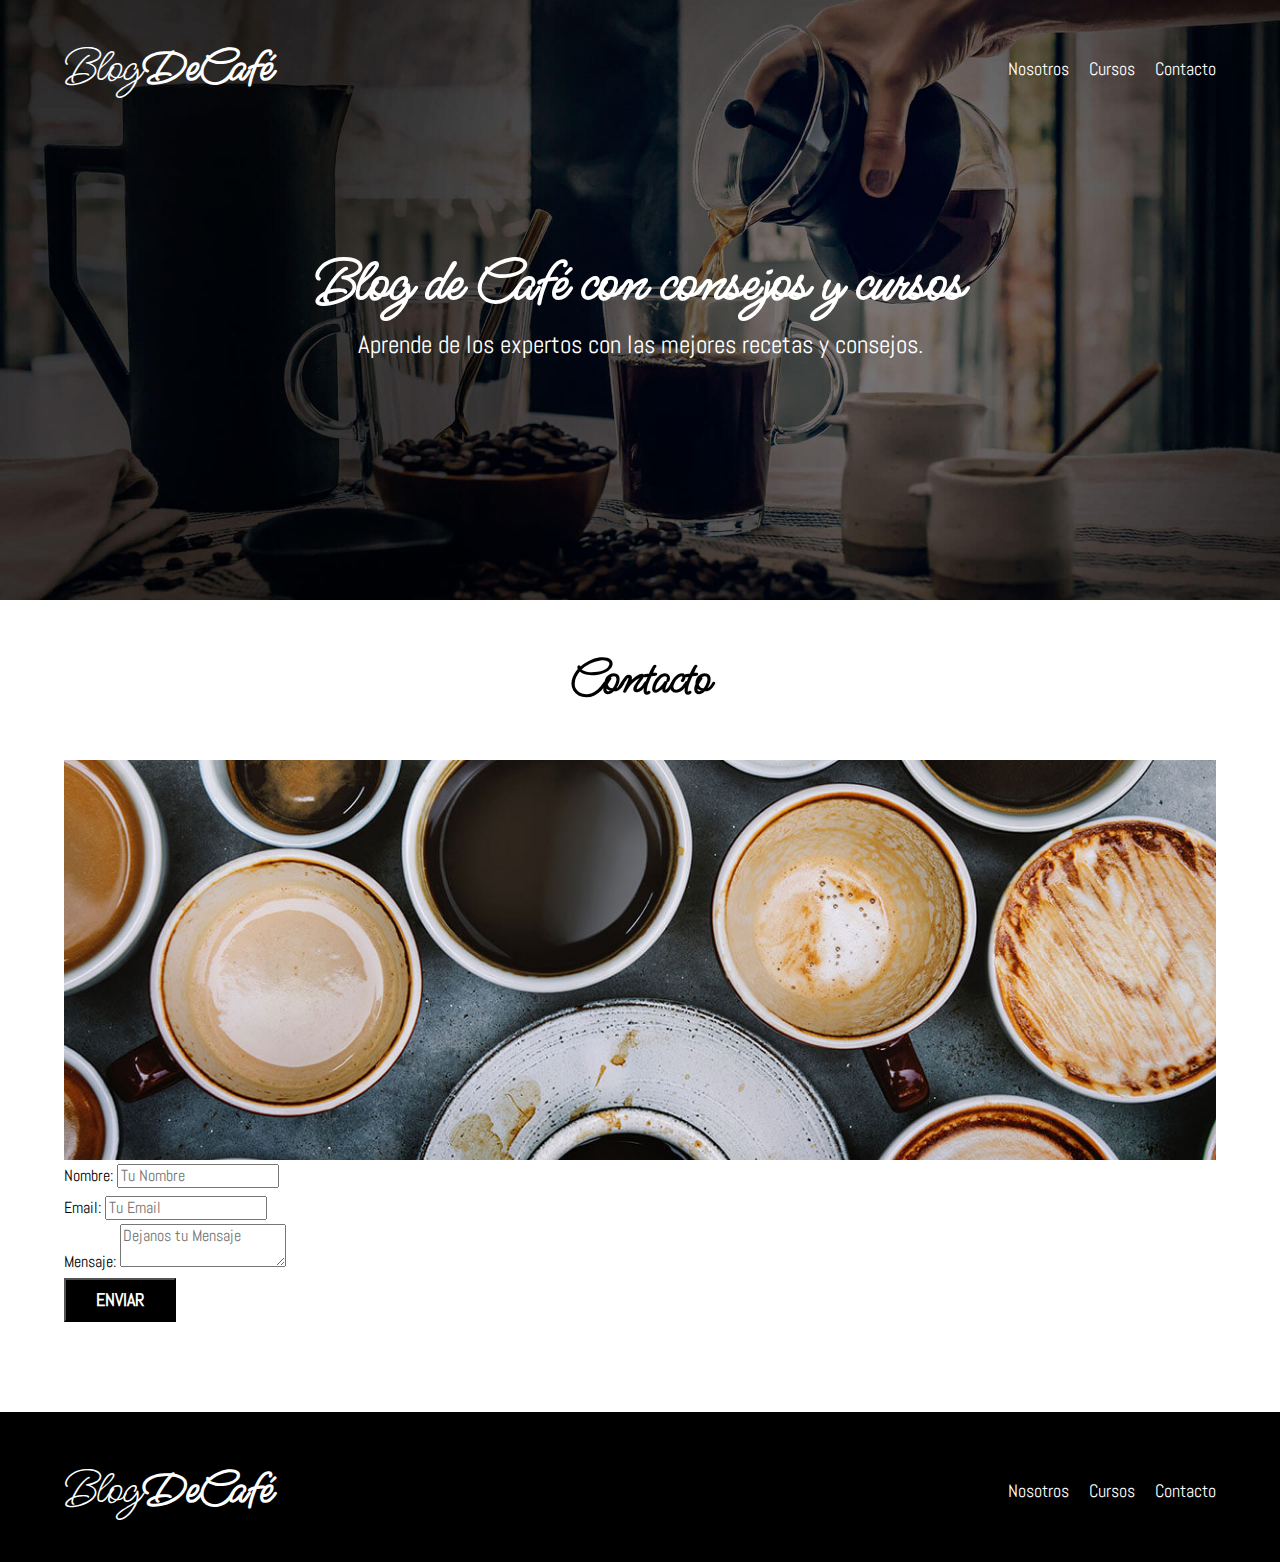
==== contacto.html @ d1d77235 "Creada la pagina html de Contacto" ====
<!DOCTYPE html>
<html lang="en">
<head>
    <meta charset="UTF-8">
    <meta http-equiv="X-UA-Compatible" content="IE=edge">
    <meta name="viewport" content="width=device-width, initial-scale=1.0">
    <link rel="stylesheet" href="css/normalize.css">
    <link href="https://fonts.googleapis.com/css2?family=Ms+Madi&display=swap" rel="stylesheet">
    <link href="https://fonts.googleapis.com/css2?family=Abel&display=swap" rel="stylesheet">
    <link rel="stylesheet" href="css/style.css">
    <title>Blog Cafe</title>
</head>
<body>
    <header class="header">
        <div class="contenedor">
            <div class="barra">
                <a class="logo" href="index.html">
                    <h1 class="logo__nombre no-margin centrar-texto">Blog<span class="logo__bold">DeCafé</span></h1>
                </a>
                <nav class="navegacion">
                    <a href="nosotros.html" class="navegacion__enlace">Nosotros</a>
                    <a href="cursos.html" class="navegacion__enlace">Cursos</a>
                    <a href="contacto.html" class="navegacion__enlace">Contacto</a>
                </nav>
            </div>
        </div>

        <div class="header__texto">
            <h2 class="no-margin">Blog de Café con consejos y cursos</h2>
            <p class="no-margin">Aprende de los expertos con las mejores recetas y consejos.</p>
        </div>
    </header>

    <main class="contenedor">
        <h3 class="centrar-texto titulo-contacto">Contacto</h3>
        <div class="contacto-bg"></div>
        <form>
            <div class="campo">
                <label for="nombre">Nombre: </label>
                <input type="text" placeholder="Tu Nombre" id="nombre">
            </div>
            <div class="campo">
                <label for="email">Email: </label>
                <input type="email" placeholder="Tu Email" id="email">
            </div>
            <div class="campo">
                <label for="mensaje">Mensaje: </label>
                <textarea placeholder="Dejanos tu Mensaje" id="mensaje"></textarea>
            </div>
            <div class="campo">
                <input type="submit" value="Enviar" class="boton boton--primario">
            </div>
        </form>
    </main>

    <footer class="footer">
        <div class="contenedor">
            <div class="barra">
                <a class="logo" href="index.html">
                    <h1 class="logo__nombre no-margin centrar-texto">Blog<span class="logo__bold">DeCafé</span></h1>
                </a>
                <nav class="navegacion">
                    <a href="nosotros.html" class="navegacion__enlace">Nosotros</a>
                    <a href="cursos.html" class="navegacion__enlace">Cursos</a>
                    <a href="contacto.html" class="navegacion__enlace">Contacto</a>
                </nav>
            </div>
        </div>
    </footer>

</body>
</html>
---- css/style.css ----
:root{
    --fuenteP: 'Ms Madi', cursive;
    --fuenteT: 'Abel', sans-serif;

    --colorP: #784D3C;
    --gris: #E1E1E1;
    --colorS: #ffffff;
    --negro: #000000;
}

html {
    box-sizing: border-box;
    font-size: 62.5%;
}

*, *:before, *:after {
    box-sizing: inherit;
}

body{
    font-family: var(--fuenteT);
    font-size: 1.6rem;
    line-height: 2;
}

/*--Globales--*/

.contenedor{
    max-width: 120rem;
    width: 90%;
    margin: 0 auto;
}

a{
    text-decoration: none;
}

h1, h2, h3, h4{
    font-family: var(--fuenteP);
    line-height: 1.2;
}

h1{
    font-size: 4.8rem;
}
h2{
    font-size: 4rem;
}
h3{
    font-size: 3.2rem;
}
h4{
    font-size: 2.8rem;
}

img{
    max-width: 100%;
}

/*--Utilidades--*/

.no-margin{
    margin: 0;
}

.no-padding{
    padding: 0;
}

.centrar-texto{
    text-align: center;
}

/*--Header--*/

.header{
    background-image: url(../img/banner.jpg);
    height: 60rem;
    background-size: cover;
    background-repeat: no-repeat;
    background-position: center center;
}

.header__texto{
    color: var(--colorS);
    text-align: center;
    margin-top: 5rem;
}

@media (min-width: 768px) {
    .header__texto{
        margin-top: 15rem;
    }

    .header__texto h2{
        font-size: 6rem;
    }

    .header__texto p{
        font-size: 2.5rem;
    }
}

@media (min-width: 768px) {
    .barra{
        display: flex;
        justify-content: space-between;
        align-items: center;
    }
}

.logo{
    color: var(--colorS);
}

.logo__nombre{
    font-weight: 400;
}

.logo__bold{
    font-weight: 700;
}

.barra{
    padding-top: 4rem;
}

/*--Navegacion enlace--*/

.navegacion__enlace{
    display: block;
    text-align: center;
    font-size: 1.8rem;
    color: var(--colorS);
}

@media (min-width: 768px) {
    .navegacion{
        display: flex;
        gap: 2rem;
    }
}

@media (min-width:768px) {
    .contenido-principal{
        display: grid;
        grid-template-columns: 2fr 1fr;
        column-gap: 4rem;
    }
}

/*--Entradas--*/

.entrada{
    border-bottom: 1px solid var(--gris);
    margin-bottom: 2rem;
}

.entrada:last-of-type{
    border: none;
    margin: 0;
}

.entrada__contenido h4{
    font-size: 5rem;
}
.entrada__contenido p{
    font-size: 2.2rem;
}

/*--Boton--*/

.boton{
    display: block;
    color: var(--colorS);
    font-family: var(--fuenteT);
    text-align: center;
    padding: 1rem 3rem;
    font-size: 1.8rem;
    text-transform: uppercase;
    margin-bottom: 2rem;
    font-weight: 700;
}

@media (min-width:768px) {
    .boton{
        display: inline-block;
    }
}

.boton--primario{
    background-color: var(--negro);
}

/*--Titulos Blogs y Talleres--*/
.blog__titulo{
    font-size: 5rem;
}

.sidebar__titulo{
    font-size: 5rem;
}

.boton--secundario{
    background-color: var(--colorP);
}

/*--Quitando viñetas--*/

.cursos{
    list-style: none;
}

.widget-curso{
    border-bottom: 1px solid var(--gris);
    margin-bottom: 2rem;
}

.widget-curso__label,
.curso__label{
    font-family: var(--fuenteT);
    font-weight: bold;
}

.widget-curso__info,
.curso__info{
    font-weight: normal;
}

.widget-curso:last-of-type{
    border: none;
    margin: none;
}

.widget-curso__label,
.widget-curso__info,
.curso__label,
.curso__info{
    font-size: 2rem;
}

.cursos-titulo{
    font-size: 3.5rem;
}

/*--Footer--*/
@media (min-width:768px) {
    .footer{
        background-color: var(--negro);
        height: 15rem;
        padding-top: 1rem;
        margin-top: 7rem;
    }
}

.footer{
    background-color: var(--negro);
}

/*--Nosotros--*/

@media (min-width:768px) {
    
    .contenido--principal{
        margin-top: 5rem;
        display: grid;
        grid-template-columns: repeat(2, 1fr);
        column-gap: 2rem;
    }
    
}

.contenido--principal__texto{
    font-size: 2.2rem;
}

.nosotros__titulo{
    font-size: 5rem;
}

/*--Pagina Cursos--*/

.titulo-cursos{
    font-size: 5rem;
}

@media (min-width:768px) {
    .curso{
        display: grid;
        grid-template-columns: 1fr 2fr;
        column-gap: 2rem;
    }
}

.curso{
    padding: 3rem 0;
    border-bottom: 1px solid var(--gris);
}

.curso:last-of-type{
    border-bottom: none;
}

.curso__descripcion{
    font-size: 2.2rem;
}

.cursos__titulo{
    font-size: 4rem;
}

/*--Entrada 1--*/
@media (min-width:768px) {
    .img-1{
        max-width: 80%;
        margin-left: 10rem;
    }
}
/*--Entrada 2--*/
@media (min-width:768px) {
    .img-2{
        max-width: 80%;
        margin-left: 10rem;
    }
}
/*--Entrada 3--*/
@media (min-width:768px) {
    .img-3{
        max-width: 80%;
        margin-left: 10rem;
    }
}

/*--Pagina de Contacto--*/

.titulo-contacto{
    font-size: 5rem;
}

.contacto-bg{
    background-image: url(../img/contacto.jpg);
    height: 40rem;
    background-size: cover;
    background-repeat: no-repeat;
}
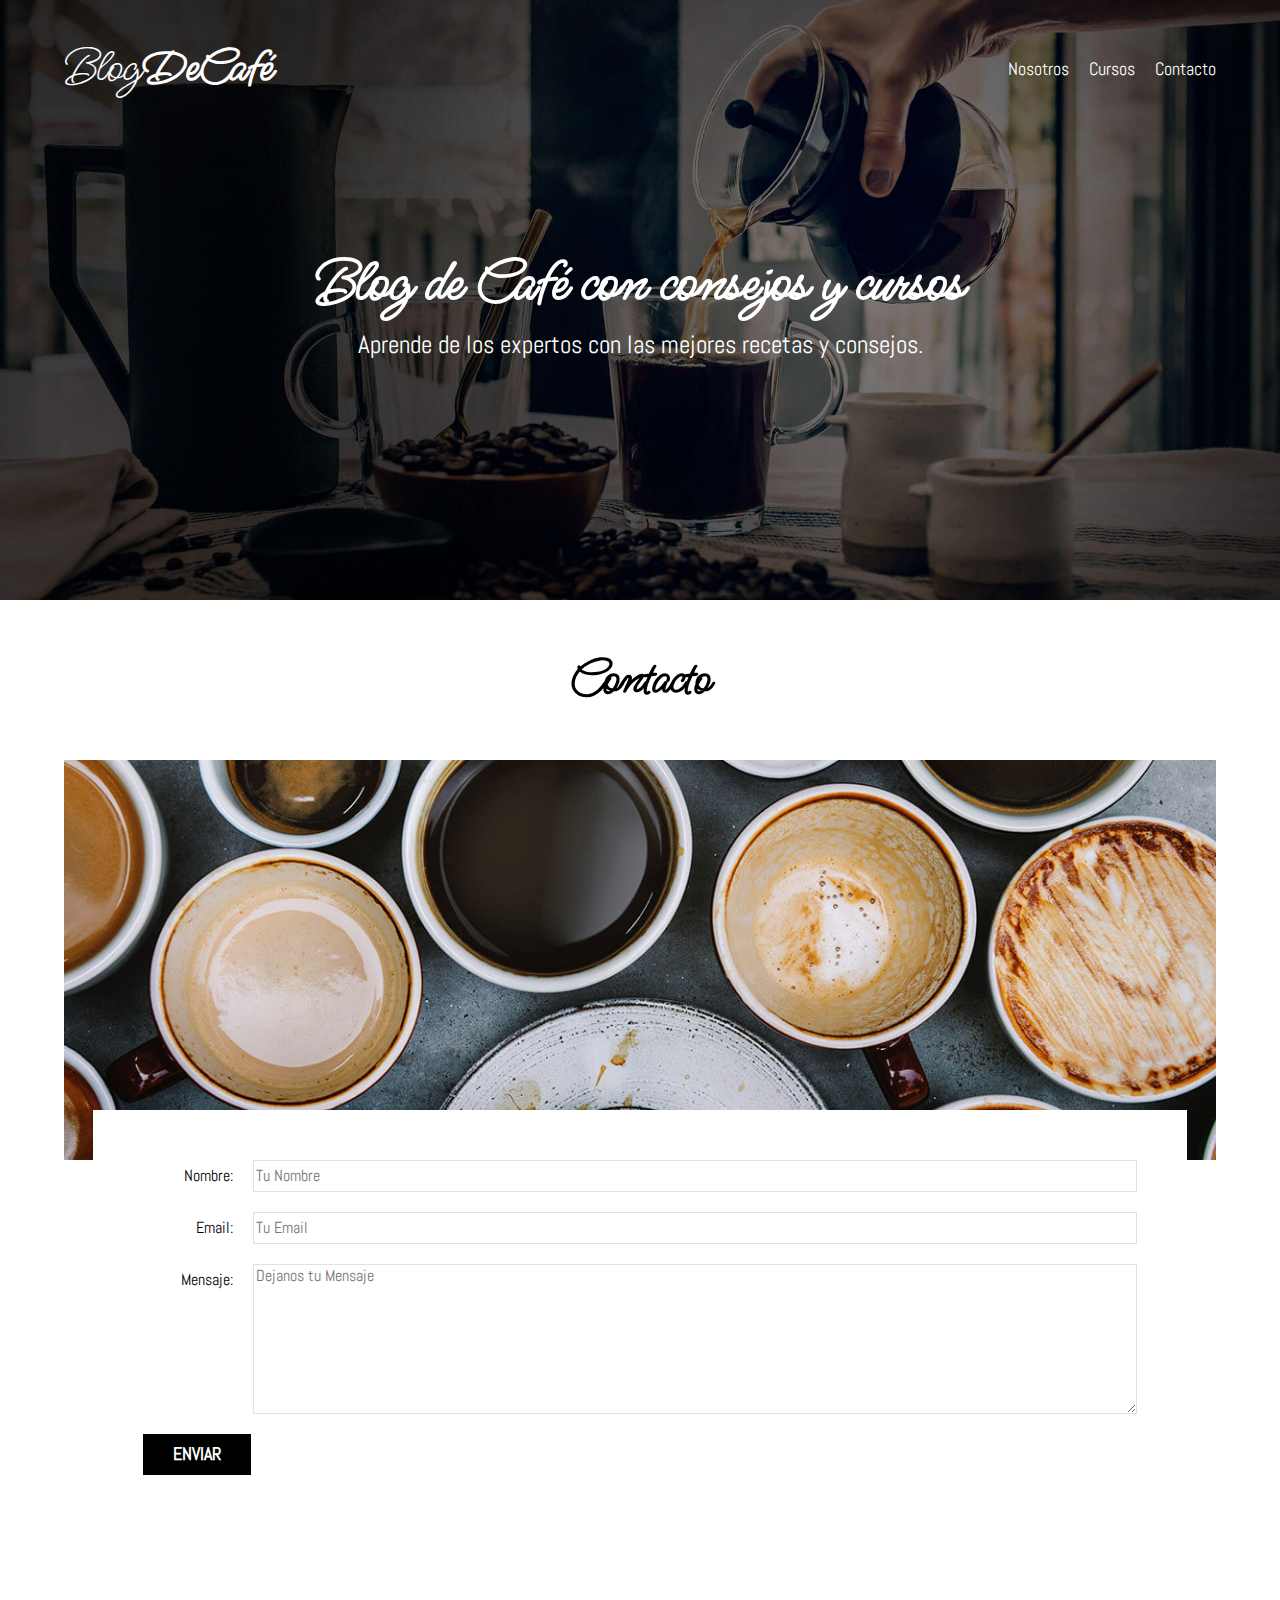
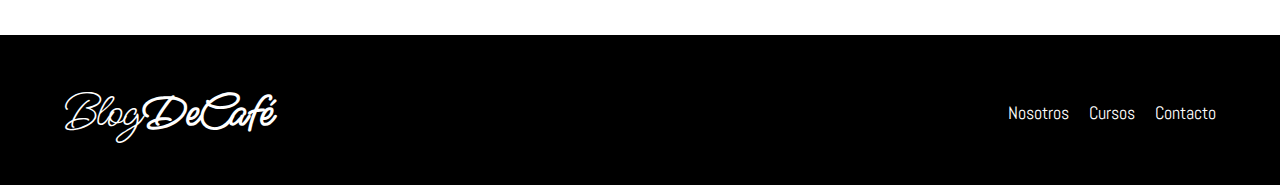
==== commit dd1efe34: "Pagina de contacto finalizada" ====
--- a/contacto.html
+++ b/contacto.html
@@ -34,18 +34,18 @@
     <main class="contenedor">
         <h3 class="centrar-texto titulo-contacto">Contacto</h3>
         <div class="contacto-bg"></div>
-        <form>
+        <form class="formulario">
             <div class="campo">
-                <label for="nombre">Nombre: </label>
-                <input type="text" placeholder="Tu Nombre" id="nombre">
+                <label for="nombre" class="campo__label">Nombre: </label>
+                <input type="text" placeholder="Tu Nombre" id="nombre" class="campo__field">
             </div>
             <div class="campo">
-                <label for="email">Email: </label>
-                <input type="email" placeholder="Tu Email" id="email">
+                <label for="email" class="campo__label">Email: </label>
+                <input type="email" placeholder="Tu Email" id="email" class="campo__field">
             </div>
             <div class="campo">
-                <label for="mensaje">Mensaje: </label>
-                <textarea placeholder="Dejanos tu Mensaje" id="mensaje"></textarea>
+                <label for="mensaje" class="campo__label">Mensaje: </label>
+                <textarea placeholder="Dejanos tu Mensaje" id="mensaje" class="campo__field campo__field--textarea"></textarea>
             </div>
             <div class="campo">
                 <input type="submit" value="Enviar" class="boton boton--primario">
--- a/css/style.css
+++ b/css/style.css
@@ -26,7 +26,7 @@
 /*--Globales--*/
 
 .contenedor{
-    max-width: 120rem;
+    max-width: 135rem;
     width: 90%;
     margin: 0 auto;
 }
@@ -180,6 +180,11 @@
     text-transform: uppercase;
     margin-bottom: 2rem;
     font-weight: 700;
+    border: none;
+}
+
+.boton:hover{
+    cursor: pointer;
 }
 
 @media (min-width:768px) {
@@ -342,4 +347,31 @@
     height: 40rem;
     background-size: cover;
     background-repeat: no-repeat;
+}
+
+.formulario{
+    background-color: var(--colorS);
+    margin: -5rem auto 0 auto;
+    width: 95%;
+    padding: 5rem;
+}
+
+.campo{
+    display: flex;
+    margin-bottom: 2rem;
+    gap: 2rem;
+}
+
+.campo__label{
+    flex: 0 0 9rem;
+    text-align: right;
+}
+
+.campo__field{
+    flex: 1;
+    border: 1px solid var(--gris);
+}
+
+.campo__field--textarea{
+    height: 15rem;
 }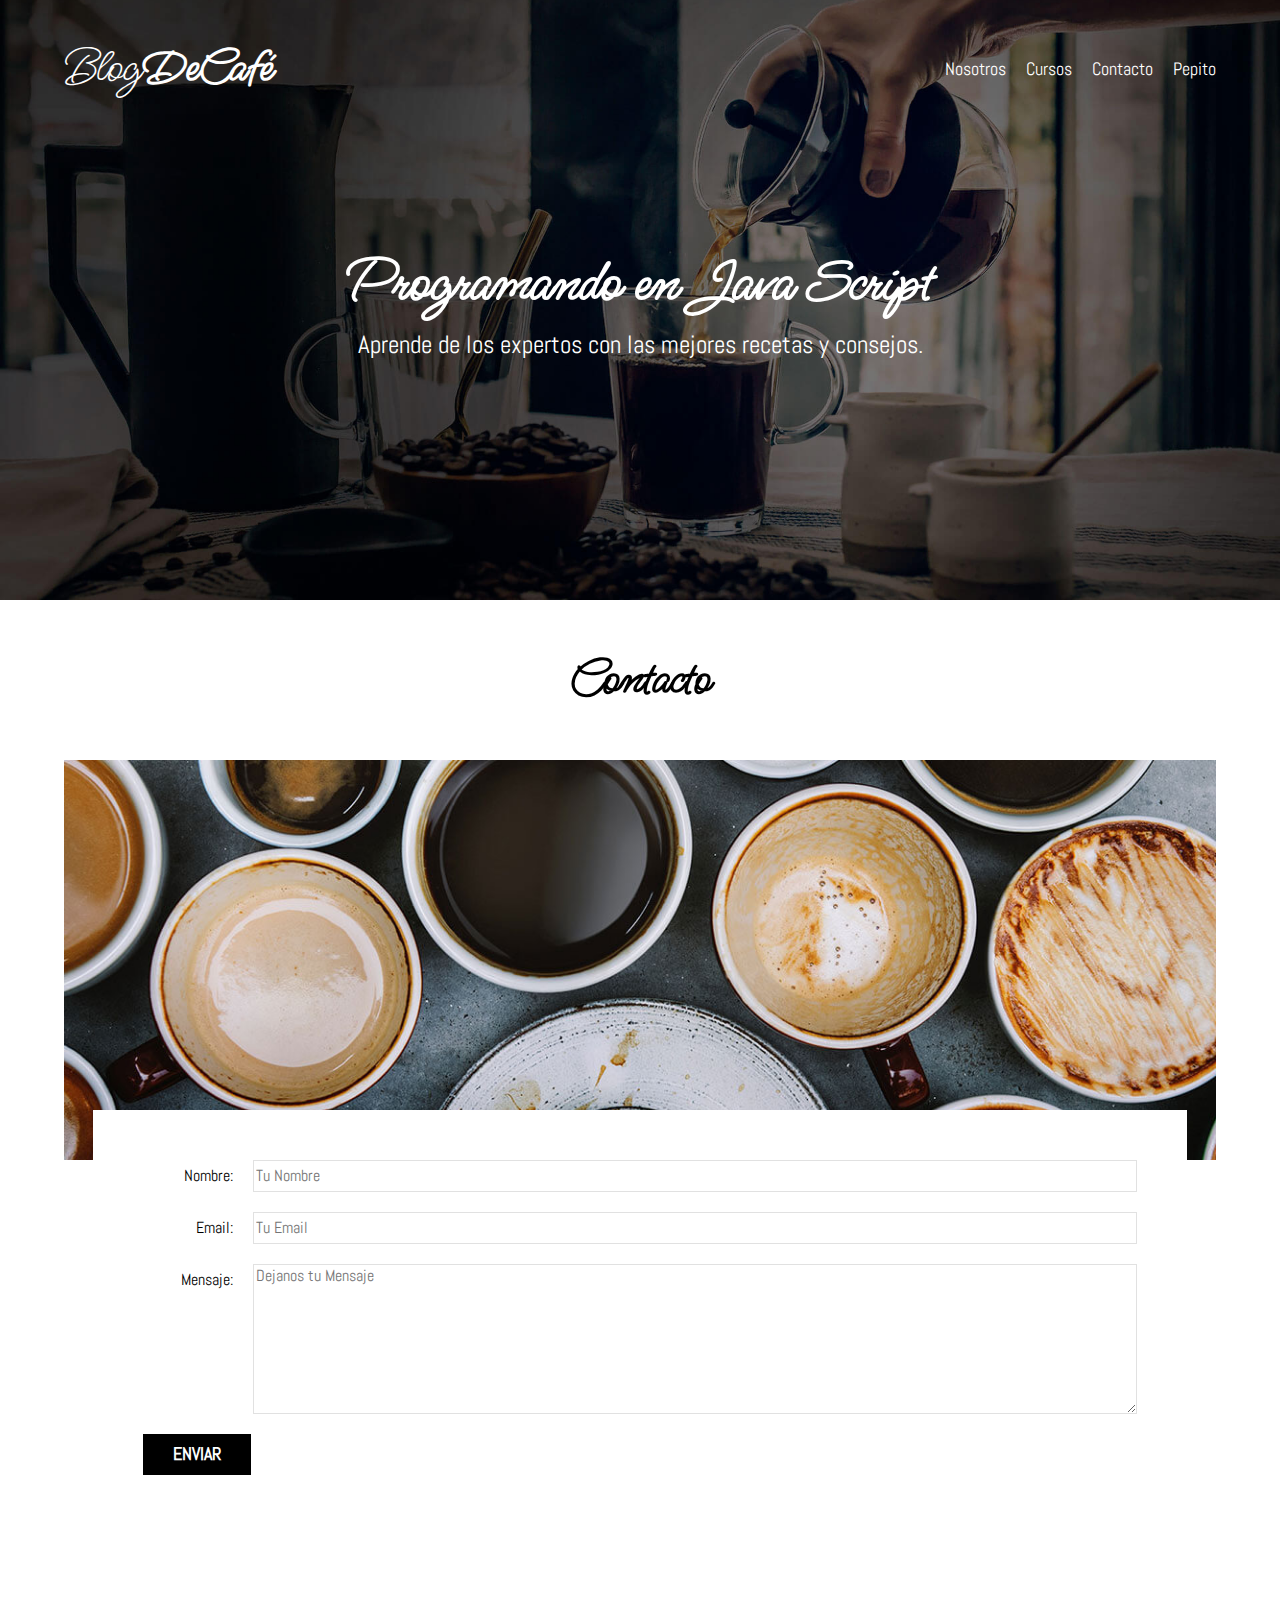
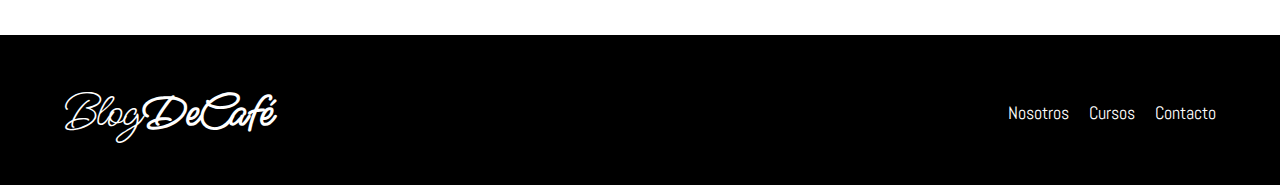
==== commit d6c15a9c: "Diferentes formas de llmar un elemento en js y agregando html" ====
--- a/contacto.html
+++ b/contacto.html
@@ -68,5 +68,6 @@
         </div>
     </footer>
 
+    <script src="javaScript/scripts.js"></script>
 </body>
 </html>